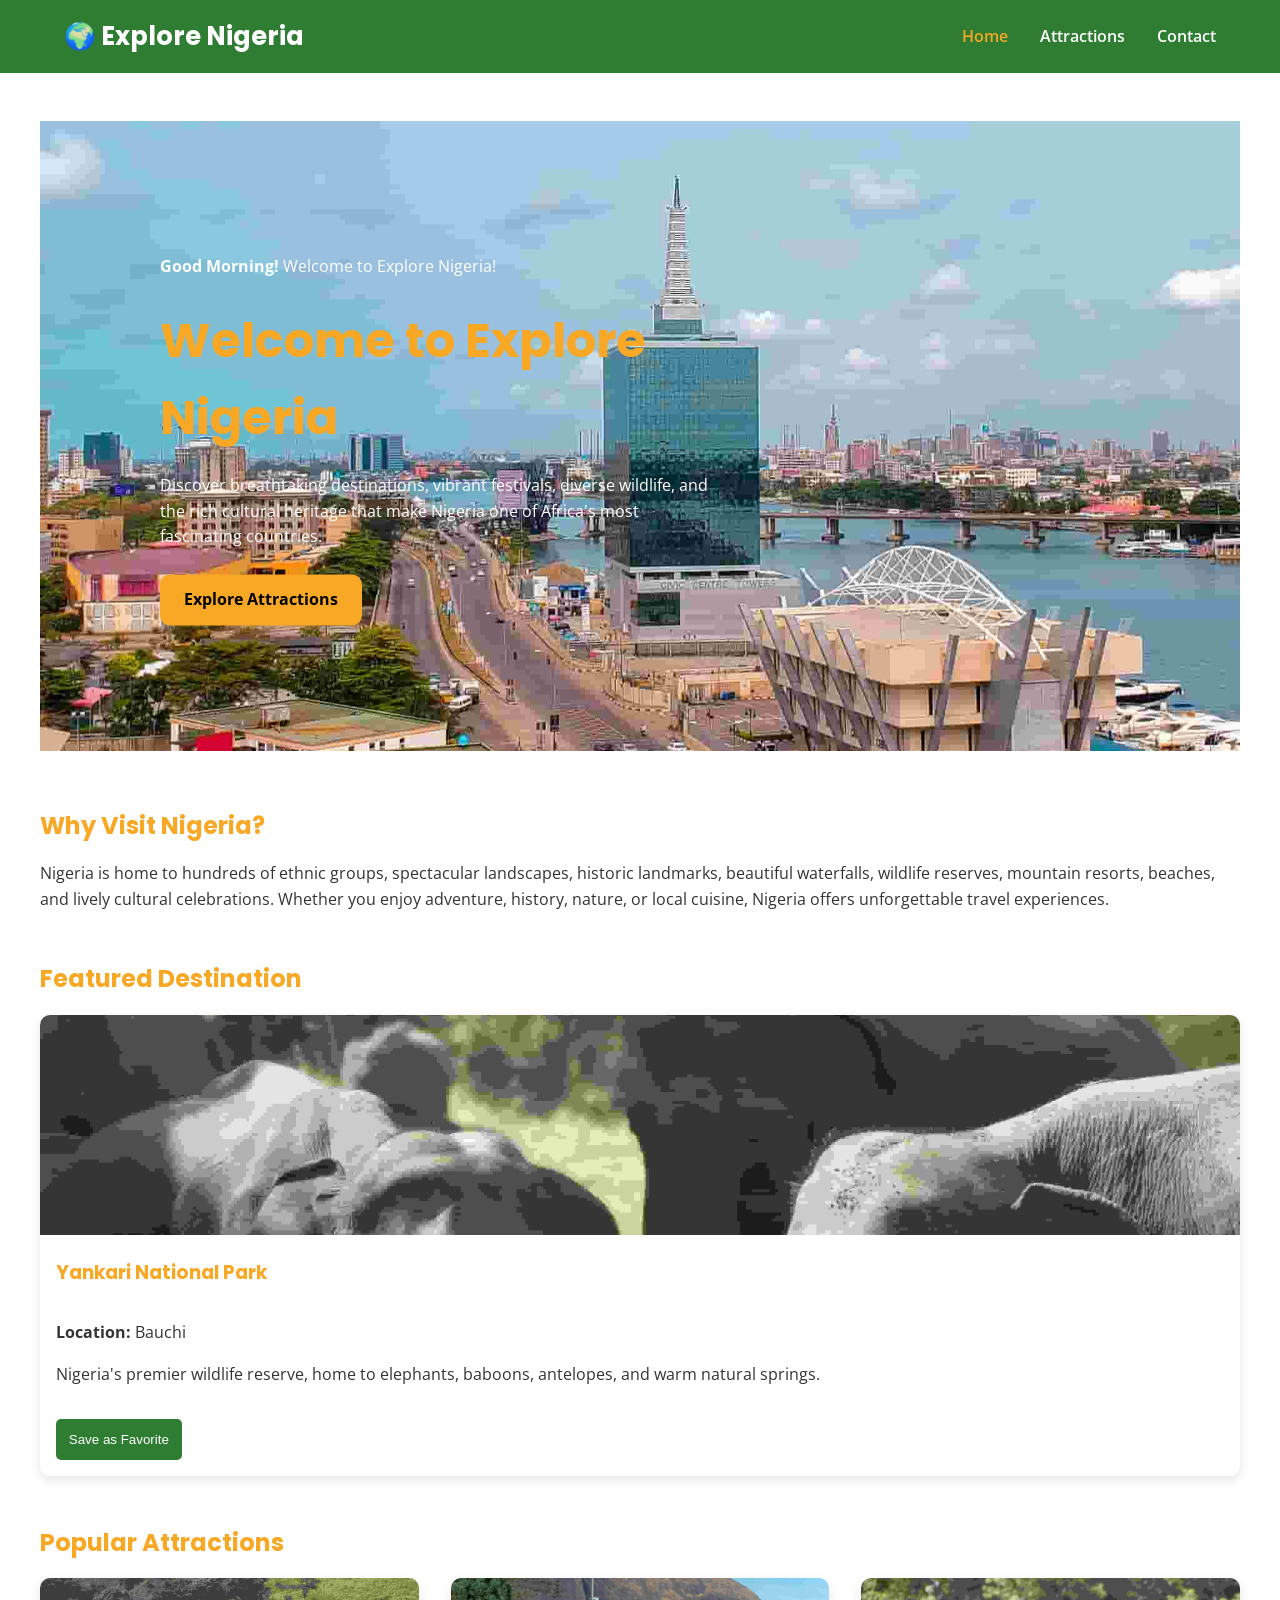
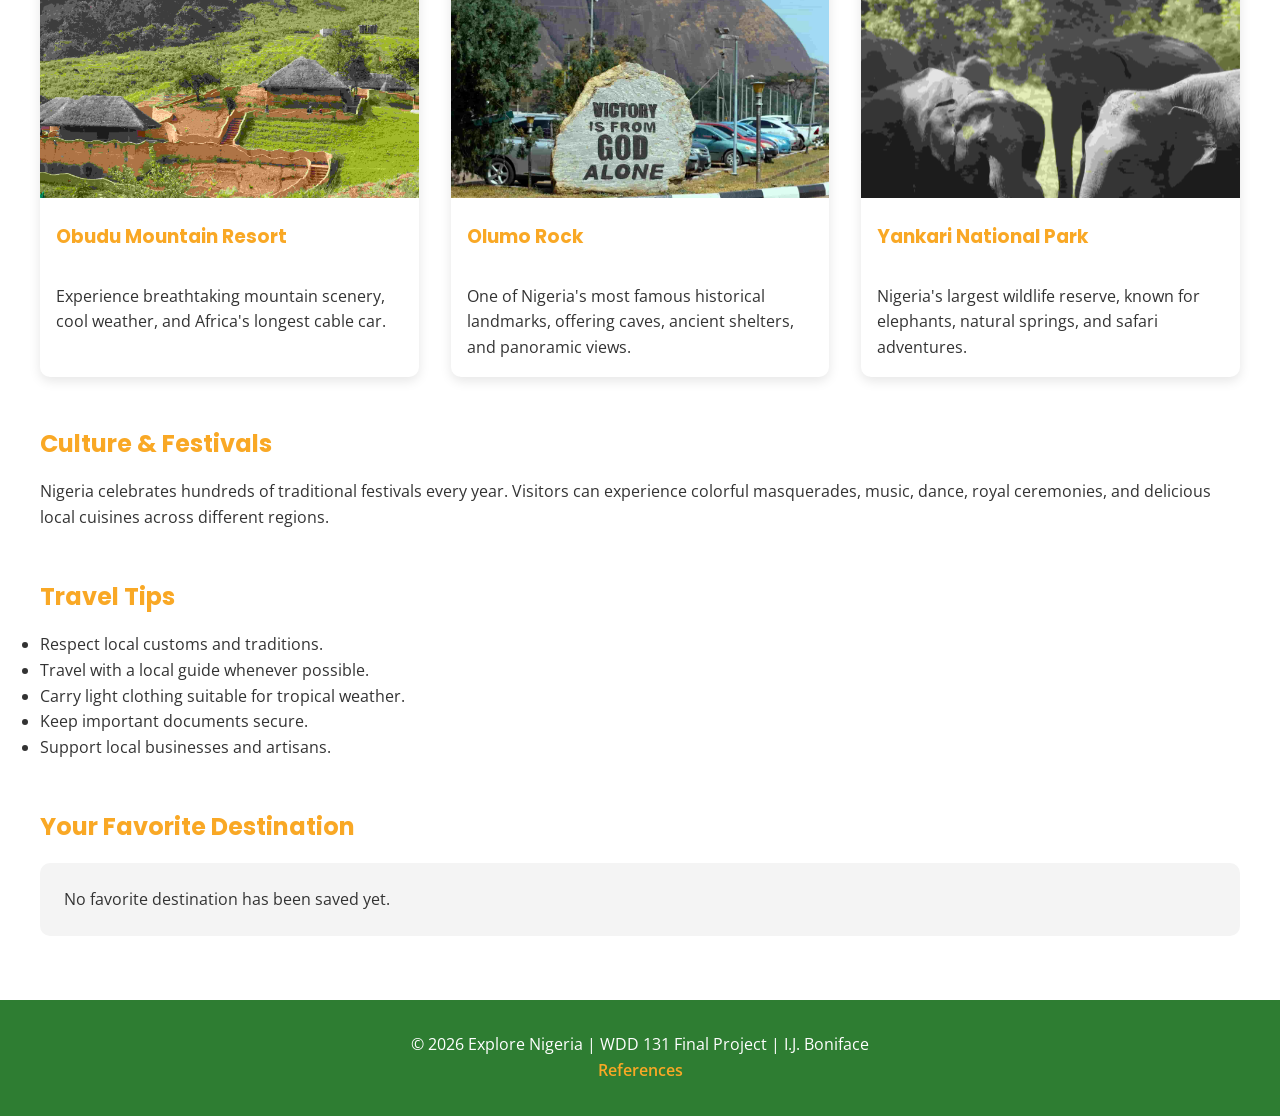
==== project/index.html @ e08f7bb9 "initial commit" ====
<!DOCTYPE html>
<html lang="en">

<head>
    <meta charset="UTF-8">
    <meta name="viewport" content="width=device-width, initial-scale=1.0">

    <title>Explore Nigeria | Home</title>
    <meta name="description"
        content="Discover Nigeria's culture, tourist attractions, festivals, and travel destinations.">
    <meta name="author" content="I.J. Boniface">

    <!-- Google Fonts -->
    <link rel="preconnect" href="https://fonts.googleapis.com">
    <link rel="preconnect" href="https://fonts.gstatic.com" crossorigin>

    <link
        href="https://fonts.googleapis.com/css2?family=Poppins:wght@400;600;700&family=Open+Sans:wght@400;600&display=swap"
        rel="stylesheet">

    <link rel="stylesheet" href="css/style.css">

    <script src="js/main.js" defer></script>
</head>

<body>

    <header>

        <div class="logo">
            🌍 Explore Nigeria
        </div>

        <button id="menuButton" aria-label="Open Navigation">
            ☰
        </button>

        <nav id="navigation">

            <ul>

                <li><a href="index.html" class="active">Home</a></li>

                <li><a href="attractions.html">Attractions</a></li>

                <li><a href="contact.html">Contact</a></li>

            </ul>

        </nav>

    </header>

    <main>

        <section class="hero">

            <img src="images/hero.jpg" alt="Beautiful landscape of Nigeria" width="1400" height="650">

            <div class="hero-text">

                <h1>Welcome to Explore Nigeria</h1>

                <p>
                    Discover breathtaking destinations, vibrant festivals,
                    diverse wildlife, and the rich cultural heritage that make
                    Nigeria one of Africa's most fascinating countries.
                </p>

                <a href="attractions.html" class="button">
                    Explore Attractions
                </a>

            </div>

        </section>

        <section class="welcome">

            <h2>Why Visit Nigeria?</h2>

            <p>

                Nigeria is home to hundreds of ethnic groups, spectacular landscapes,
                historic landmarks, beautiful waterfalls, wildlife reserves,
                mountain resorts, beaches, and lively cultural celebrations.

                Whether you enjoy adventure, history, nature, or local cuisine,
                Nigeria offers unforgettable travel experiences.

            </p>

        </section>

        <section class="featured">

            <h2>Featured Destination</h2>

            <div id="featuredDestination">

                <!-- JavaScript inserts today's featured attraction -->

            </div>

        </section>

        <section>

            <h2>Popular Attractions</h2>

            <div class="card-container">

                <article class="card">

                    <img src="images/obudu.jpg" alt="Obudu Mountain Resort" loading="lazy">

                    <h3>Obudu Mountain Resort</h3>

                    <p>

                        Experience breathtaking mountain scenery,
                        cool weather,
                        and Africa's longest cable car.

                    </p>

                </article>

                <article class="card">

                    <img src="images/olumo.jpg" alt="Olumo Rock" loading="lazy">

                    <h3>Olumo Rock</h3>

                    <p>

                        One of Nigeria's most famous historical landmarks,
                        offering caves,
                        ancient shelters,
                        and panoramic views.

                    </p>

                </article>

                <article class="card">

                    <img src="images/yankari.jpg" alt="Yankari National Park" loading="lazy">

                    <h3>Yankari National Park</h3>

                    <p>

                        Nigeria's largest wildlife reserve,
                        known for elephants,
                        natural springs,
                        and safari adventures.

                    </p>

                </article>

            </div>

        </section>

        <section class="culture">

            <h2>Culture & Festivals</h2>

            <p>

                Nigeria celebrates hundreds of traditional festivals every year.
                Visitors can experience colorful masquerades,
                music,
                dance,
                royal ceremonies,
                and delicious local cuisines across different regions.

            </p>

        </section>

        <section class="tips">

            <h2>Travel Tips</h2>

            <ul>

                <li>Respect local customs and traditions.</li>

                <li>Travel with a local guide whenever possible.</li>

                <li>Carry light clothing suitable for tropical weather.</li>

                <li>Keep important documents secure.</li>

                <li>Support local businesses and artisans.</li>

            </ul>

        </section>

        <section class="favorites">

            <h2>Your Favorite Destination</h2>

            <div id="favoriteDestination">

                <p>No favorite destination has been saved yet.</p>

            </div>

        </section>

    </main>
<footer>
    <p>&copy; 2026 Explore Nigeria | WDD 131 Final Project | I.J. Boniface</p>

    <nav aria-label="Footer Navigation">
        <a href="references.html">References</a>
    </nav>
</footer>

</body>

</html>
---- project/css/style.css ----
:root {
    --primary: #2E7D32;
    --secondary: #F9A825;
    --background: #FFFFFF;
    --light: #F4F4F4;
    --text: #333333;
    --shadow: 0 4px 12px rgba(0, 0, 0, 0.1);
    --radius: 10px;
}

* {
    margin: 0;
    padding: 0;
    box-sizing: border-box;
}

body {
    font-family: "Open Sans", sans-serif;
    color: var(--text);
    background: var(--background);
    line-height: 1.6;
}

/* ---------- HEADER ---------- */

header {
    background: var(--primary);
    color: white;

    display: flex;
    justify-content: space-between;
    align-items: center;

    padding: 1rem 5%;
}

.logo {
    font-family: "Poppins", sans-serif;
    font-size: 1.6rem;
    font-weight: bold;
}

nav ul {
    display: flex;
    list-style: none;
    gap: 2rem;
}

nav a {
    color: white;
    text-decoration: none;
    font-weight: 600;
}

nav a:hover,
nav .active {
    color: var(--secondary);
}

#menuButton {
    display: none;
    font-size: 1.8rem;
    background: none;
    border: none;
    color: white;
    cursor: pointer;
}

/* ---------- HERO ---------- */

.hero {
    position: relative;
}

.hero img {
    width: 100%;
    height: 70vh;
    object-fit: cover;
}

.hero-text {
    position: absolute;
    top: 50%;
    left: 10%;

    transform: translateY(-50%);

    color: white;
    max-width: 550px;
}

.hero-text h1 {
    font-family: "Poppins", sans-serif;
    font-size: 3rem;
    margin-bottom: 1rem;
}

.hero-text p {
    margin-bottom: 1.5rem;
}

.button {
    display: inline-block;

    background: var(--secondary);
    color: black;

    text-decoration: none;

    padding: .8rem 1.5rem;

    border-radius: var(--radius);

    font-weight: bold;
}

.button:hover {
    opacity: .9;
}

/* ---------- GENERAL ---------- */

main {
    width: min(1200px, 95%);
    margin: auto;
}

section {
    margin: 3rem 0;
}

h1,
h2,
h3 {
    font-family: "Poppins", sans-serif;
    color: var(--secondary);
    margin-bottom: 1rem;
}

.page-banner {
    text-align: center;
    padding: 2rem 0;
}

/* ---------- CARDS ---------- */

.card-container {

    display: grid;

    grid-template-columns: repeat(auto-fit, minmax(300px, 1fr));

    gap: 2rem;
}

.card {

    background: white;

    border-radius: var(--radius);

    overflow: hidden;

    box-shadow: var(--shadow);

    transition: .3s;
}

.card:hover {
    transform: translateY(-5px);
}

.card img {

    width: 100%;

    height: 220px;

    object-fit: cover;
}

.card h3 {
    padding: 1rem;
}

.card p {
    padding: 0 1rem 1rem;
}

.card button {

    margin: 1rem;

    background: var(--primary);

    color: white;

    border: none;

    padding: .8rem;

    border-radius: 5px;

    cursor: pointer;
}

.card button:hover {

    background: #256428;
}

/* ---------- FILTER ---------- */

.filter-controls {

    display: flex;

    gap: 1rem;

    flex-wrap: wrap;

    margin-top: 1rem;
}

.filter-controls input,
.filter-controls select {

    padding: .8rem;

    flex: 1;

    border: 1px solid #ccc;

    border-radius: 5px;
}

/* ---------- FORM ---------- */

.form-section {

    max-width: 700px;

    margin: auto;
}

.form-group {

    margin-bottom: 1.5rem;
}

.form-group label {

    display: block;

    margin-bottom: .5rem;

    font-weight: bold;
}

.form-group input,
.form-group textarea,
.form-group select {

    width: 100%;

    padding: .8rem;

    border: 1px solid #ccc;

    border-radius: 5px;

    font-size: 1rem;
}

textarea {

    resize: vertical;
}

form button {

    background: var(--primary);

    color: white;

    border: none;

    padding: 1rem;

    width: 100%;

    border-radius: 5px;

    cursor: pointer;
}

form button:hover {

    background: #256428;
}

#formResponse {

    margin-top: 2rem;

    font-weight: bold;

    color: var(--primary);
}

/* ---------- FAVORITES ---------- */

#favoriteDestination {

    background: var(--light);

    padding: 1.5rem;

    border-radius: var(--radius);
}

/* ---------- FOOTER ---------- */

footer {

    margin-top: 4rem;

    background: var(--primary);

    color: white;

    text-align: center;

    padding: 2rem;
}

footer a {

    color: var(--secondary);

    text-decoration: none;
}

/* ---------- ACCESSIBILITY ---------- */

a:focus,
button:focus,
input:focus,
select:focus,
textarea:focus {

    outline: 3px solid var(--secondary);

    outline-offset: 2px;
}

/* ---------- MOBILE ---------- */

@media (max-width:768px) {

    header {

        flex-wrap: wrap;
    }

    #menuButton {

        display: block;
    }

    nav {

        width: 100%;

        display: none;
    }

    nav.open {

        display: block;
    }

    nav ul {

        flex-direction: column;

        margin-top: 1rem;

        gap: 1rem;
    }

    .hero-text {

        position: static;

        transform: none;

        background: var(--primary);

        padding: 2rem;
    }

    .hero img {

        height: 300px;
    }

    .hero-text h1 {

        font-size: 2rem;
    }
}
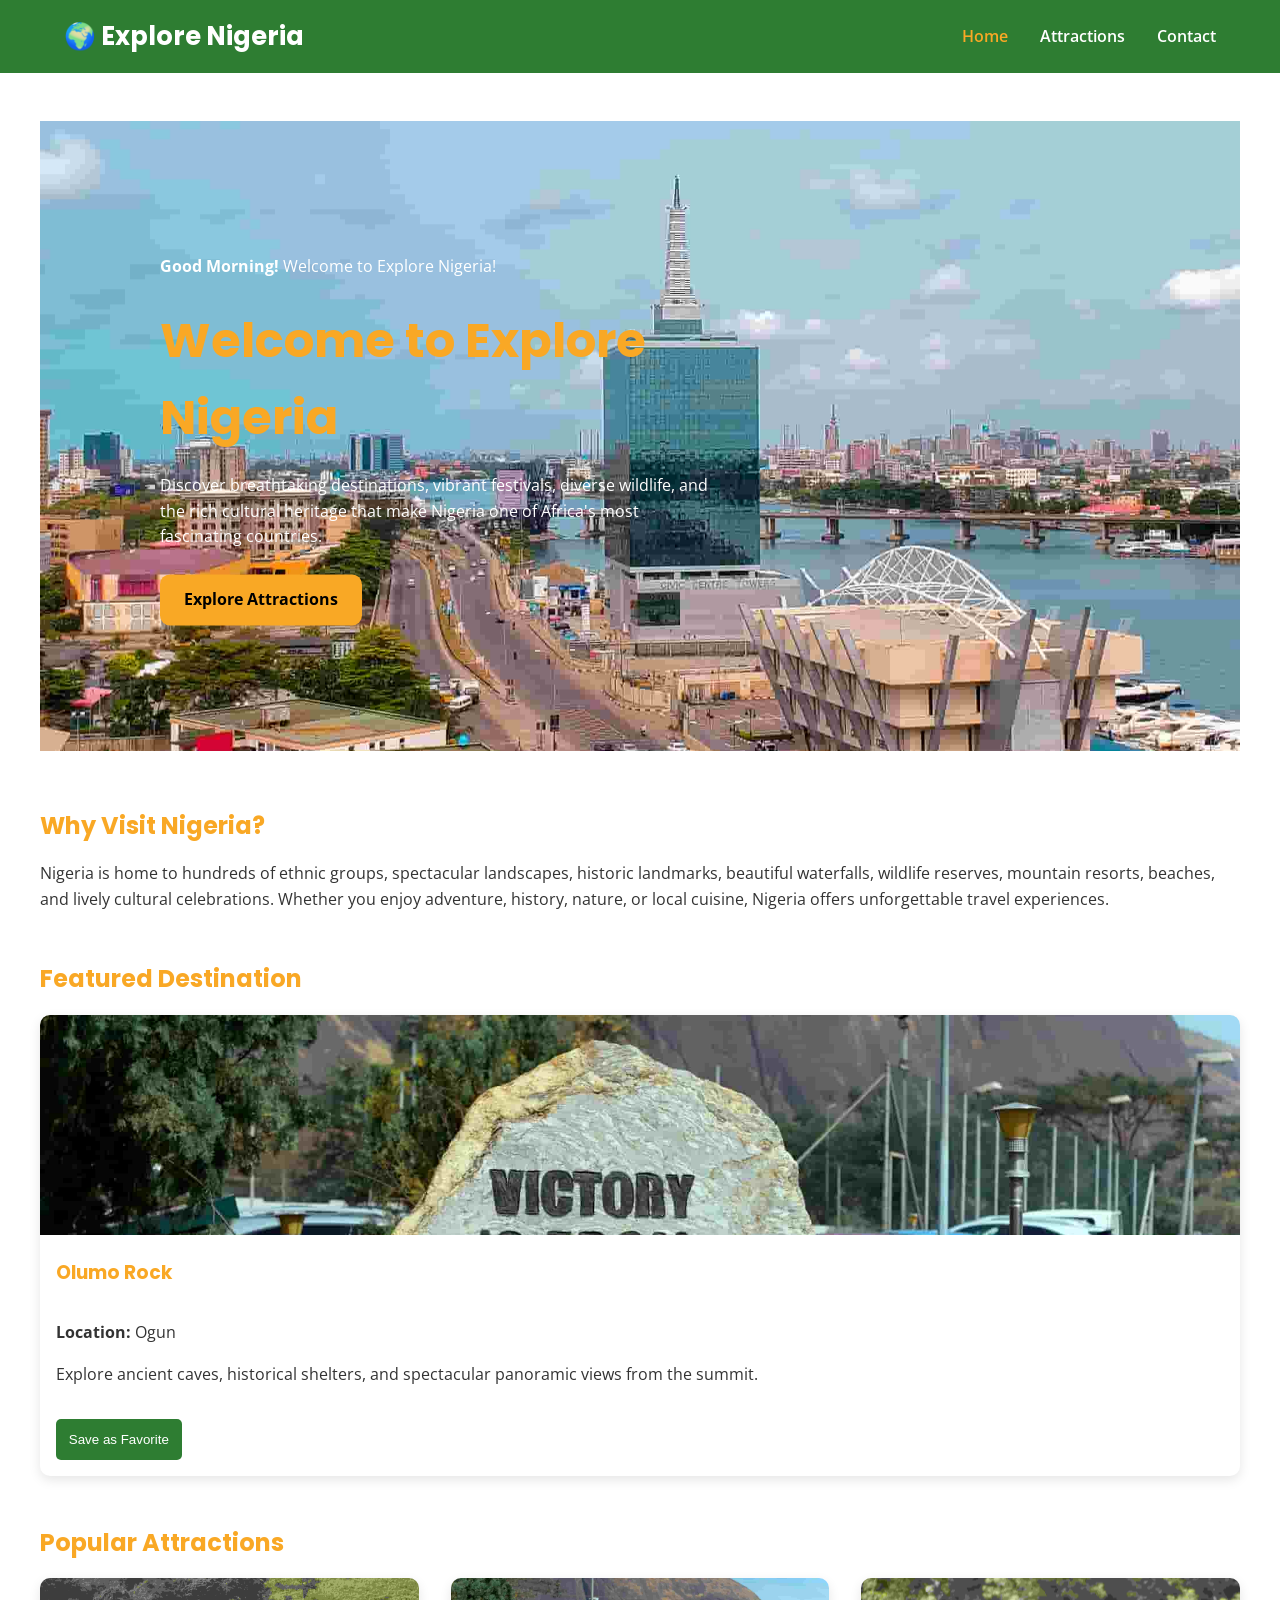
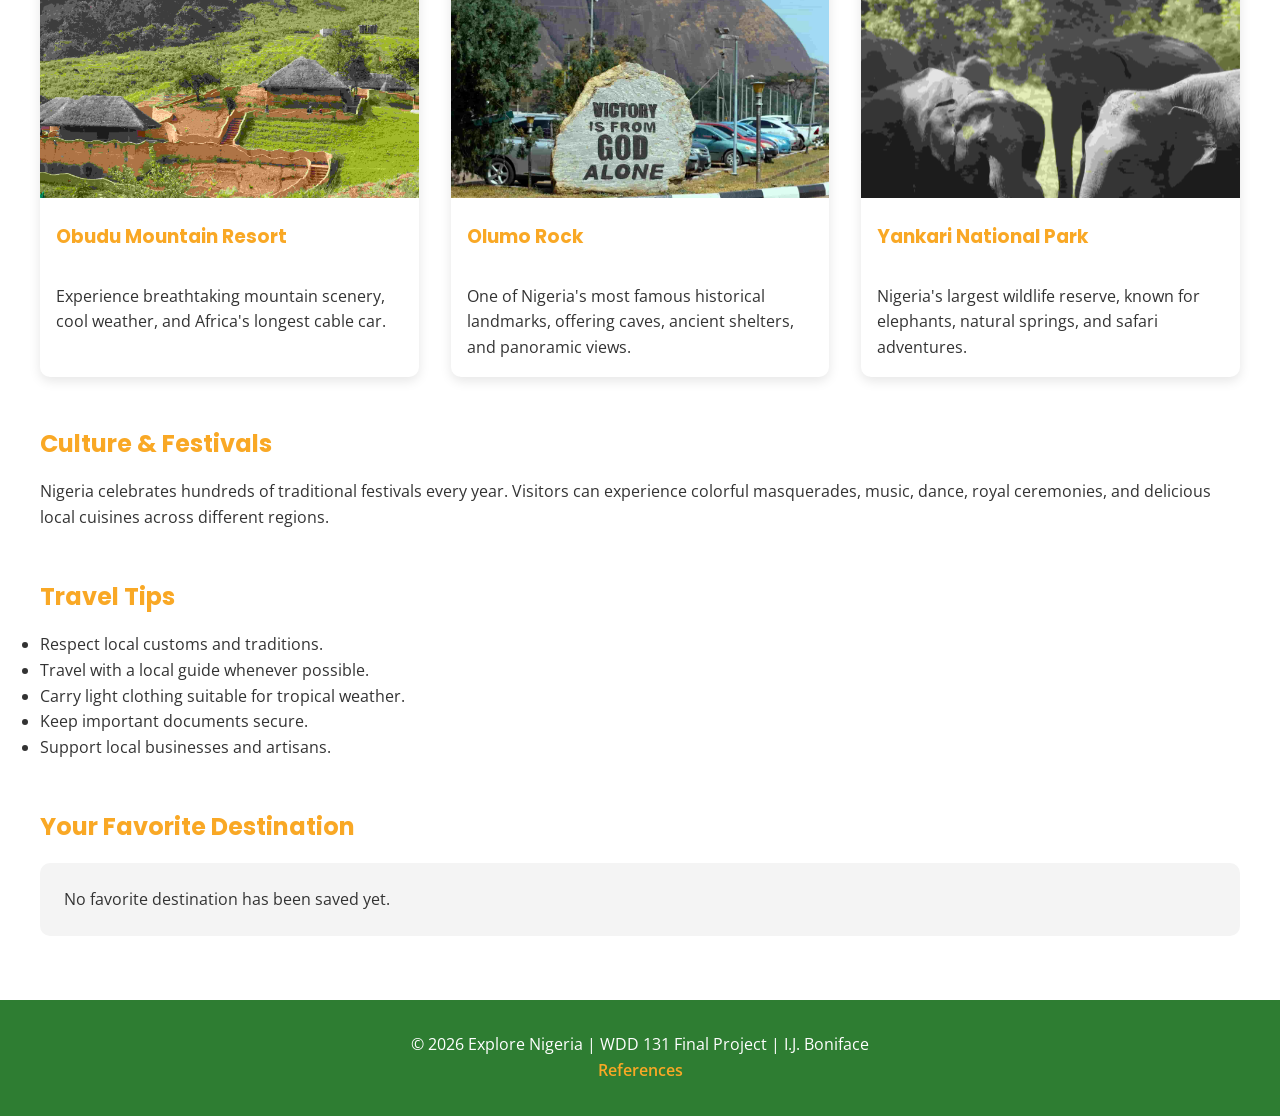
==== commit 2be48dff: "Reorganize project folders and update file paths" ====
--- a/project/index.html
+++ b/project/index.html
@@ -18,9 +18,9 @@
         href="https://fonts.googleapis.com/css2?family=Poppins:wght@400;600;700&family=Open+Sans:wght@400;600&display=swap"
         rel="stylesheet">
 
-    <link rel="stylesheet" href="css/style.css">
-
-    <script src="js/main.js" defer></script>
+    <link rel="stylesheet" href="styles/style.css">
+    
+    <script src="scripts/main.js" defer></script>
 </head>
 
 <body>
--- a/project/styles/style.css
+++ b/project/styles/style.css
@@ -0,0 +1,412 @@
+:root {
+    --primary: #2E7D32;
+    --secondary: #F9A825;
+    --background: #FFFFFF;
+    --light: #F4F4F4;
+    --text: #333333;
+    --shadow: 0 4px 12px rgba(0, 0, 0, 0.1);
+    --radius: 10px;
+}
+
+* {
+    margin: 0;
+    padding: 0;
+    box-sizing: border-box;
+}
+
+body {
+    font-family: "Open Sans", sans-serif;
+    color: var(--text);
+    background: var(--background);
+    line-height: 1.6;
+}
+
+/* ---------- HEADER ---------- */
+
+header {
+    background: var(--primary);
+    color: white;
+
+    display: flex;
+    justify-content: space-between;
+    align-items: center;
+
+    padding: 1rem 5%;
+}
+
+.logo {
+    font-family: "Poppins", sans-serif;
+    font-size: 1.6rem;
+    font-weight: bold;
+}
+
+nav ul {
+    display: flex;
+    list-style: none;
+    gap: 2rem;
+}
+
+nav a {
+    color: white;
+    text-decoration: none;
+    font-weight: 600;
+}
+
+nav a:hover,
+nav .active {
+    color: var(--secondary);
+}
+
+#menuButton {
+    display: none;
+    font-size: 1.8rem;
+    background: none;
+    border: none;
+    color: white;
+    cursor: pointer;
+}
+
+/* ---------- HERO ---------- */
+
+.hero {
+    position: relative;
+}
+
+.hero img {
+    width: 100%;
+    height: 70vh;
+    object-fit: cover;
+}
+
+.hero-text {
+    position: absolute;
+    top: 50%;
+    left: 10%;
+
+    transform: translateY(-50%);
+
+    color: white;
+    max-width: 550px;
+}
+
+.hero-text h1 {
+    font-family: "Poppins", sans-serif;
+    font-size: 3rem;
+    margin-bottom: 1rem;
+}
+
+.hero-text p {
+    margin-bottom: 1.5rem;
+}
+
+.button {
+    display: inline-block;
+
+    background: var(--secondary);
+    color: black;
+
+    text-decoration: none;
+
+    padding: .8rem 1.5rem;
+
+    border-radius: var(--radius);
+
+    font-weight: bold;
+}
+
+.button:hover {
+    opacity: .9;
+}
+
+/* ---------- GENERAL ---------- */
+
+main {
+    width: min(1200px, 95%);
+    margin: auto;
+}
+
+section {
+    margin: 3rem 0;
+}
+
+h1,
+h2,
+h3 {
+    font-family: "Poppins", sans-serif;
+    color: var(--secondary);
+    margin-bottom: 1rem;
+}
+
+.page-banner {
+    text-align: center;
+    padding: 2rem 0;
+}
+
+/* ---------- CARDS ---------- */
+
+.card-container {
+
+    display: grid;
+
+    grid-template-columns: repeat(auto-fit, minmax(300px, 1fr));
+
+    gap: 2rem;
+}
+
+.card {
+
+    background: white;
+
+    border-radius: var(--radius);
+
+    overflow: hidden;
+
+    box-shadow: var(--shadow);
+
+    transition: .3s;
+}
+
+.card:hover {
+    transform: translateY(-5px);
+}
+
+.card img {
+
+    width: 100%;
+
+    height: 220px;
+
+    object-fit: cover;
+}
+
+.card h3 {
+    padding: 1rem;
+}
+
+.card p {
+    padding: 0 1rem 1rem;
+}
+
+.card button {
+
+    margin: 1rem;
+
+    background: var(--primary);
+
+    color: white;
+
+    border: none;
+
+    padding: .8rem;
+
+    border-radius: 5px;
+
+    cursor: pointer;
+}
+
+.card button:hover {
+
+    background: #256428;
+}
+
+/* ---------- FILTER ---------- */
+
+.filter-controls {
+
+    display: flex;
+
+    gap: 1rem;
+
+    flex-wrap: wrap;
+
+    margin-top: 1rem;
+}
+
+.filter-controls input,
+.filter-controls select {
+
+    padding: .8rem;
+
+    flex: 1;
+
+    border: 1px solid #ccc;
+
+    border-radius: 5px;
+}
+
+/* ---------- FORM ---------- */
+
+.form-section {
+
+    max-width: 700px;
+
+    margin: auto;
+}
+
+.form-group {
+
+    margin-bottom: 1.5rem;
+}
+
+.form-group label {
+
+    display: block;
+
+    margin-bottom: .5rem;
+
+    font-weight: bold;
+}
+
+.form-group input,
+.form-group textarea,
+.form-group select {
+
+    width: 100%;
+
+    padding: .8rem;
+
+    border: 1px solid #ccc;
+
+    border-radius: 5px;
+
+    font-size: 1rem;
+}
+
+textarea {
+
+    resize: vertical;
+}
+
+form button {
+
+    background: var(--primary);
+
+    color: white;
+
+    border: none;
+
+    padding: 1rem;
+
+    width: 100%;
+
+    border-radius: 5px;
+
+    cursor: pointer;
+}
+
+form button:hover {
+
+    background: #256428;
+}
+
+#formResponse {
+
+    margin-top: 2rem;
+
+    font-weight: bold;
+
+    color: var(--primary);
+}
+
+/* ---------- FAVORITES ---------- */
+
+#favoriteDestination {
+
+    background: var(--light);
+
+    padding: 1.5rem;
+
+    border-radius: var(--radius);
+}
+
+/* ---------- FOOTER ---------- */
+
+footer {
+
+    margin-top: 4rem;
+
+    background: var(--primary);
+
+    color: white;
+
+    text-align: center;
+
+    padding: 2rem;
+}
+
+footer a {
+
+    color: var(--secondary);
+
+    text-decoration: none;
+}
+
+/* ---------- ACCESSIBILITY ---------- */
+
+a:focus,
+button:focus,
+input:focus,
+select:focus,
+textarea:focus {
+
+    outline: 3px solid var(--secondary);
+
+    outline-offset: 2px;
+}
+
+/* ---------- MOBILE ---------- */
+
+@media (max-width:768px) {
+
+    header {
+
+        flex-wrap: wrap;
+    }
+
+    #menuButton {
+
+        display: block;
+    }
+
+    nav {
+
+        width: 100%;
+
+        display: none;
+    }
+
+    nav.open {
+
+        display: block;
+    }
+
+    nav ul {
+
+        flex-direction: column;
+
+        margin-top: 1rem;
+
+        gap: 1rem;
+    }
+
+    .hero-text {
+
+        position: static;
+
+        transform: none;
+
+        background: var(--primary);
+
+        padding: 2rem;
+    }
+
+    .hero img {
+
+        height: 300px;
+    }
+
+    .hero-text h1 {
+
+        font-size: 2rem;
+    }
+}
